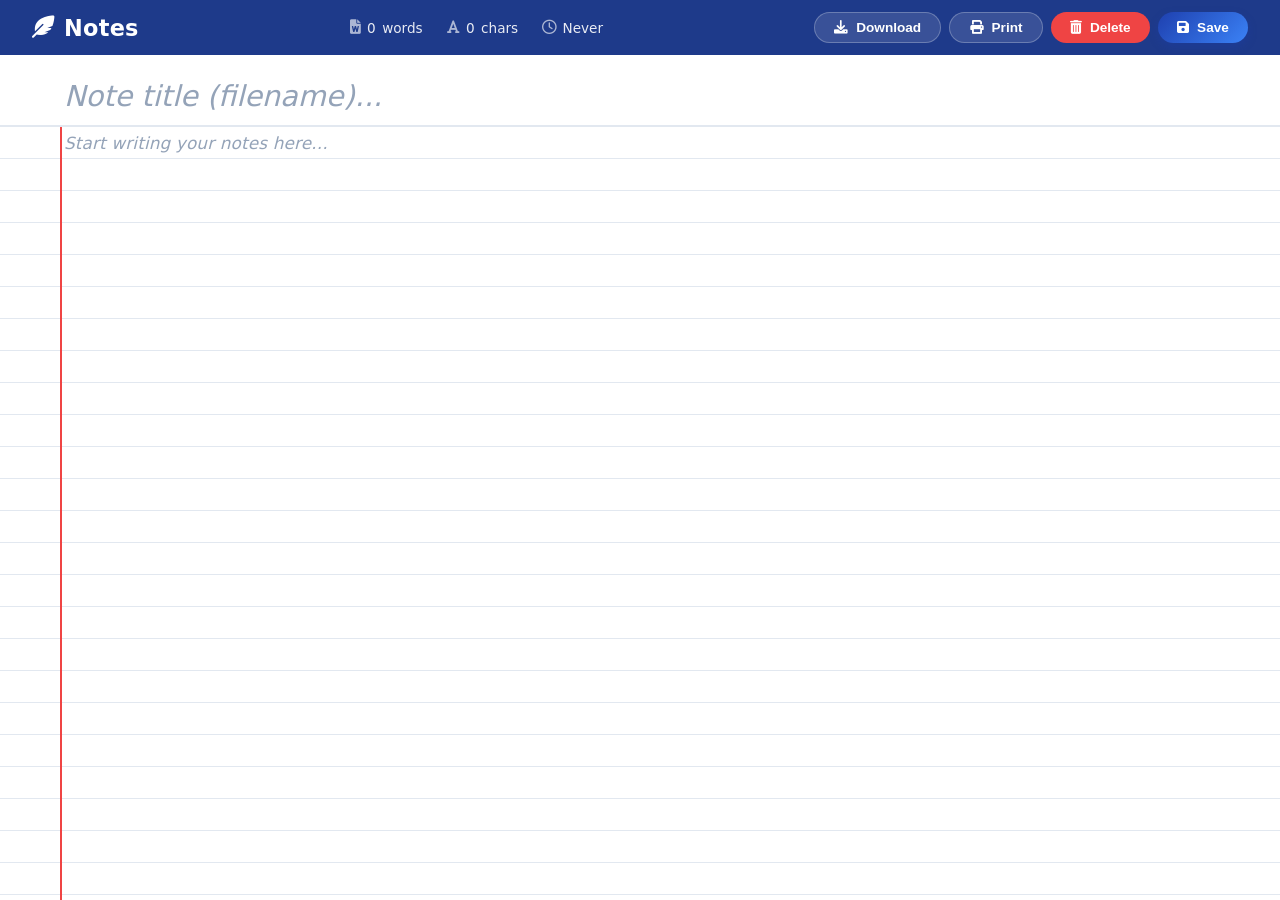
==== write.html @ 3de384b6 "Add files via upload" ====
<!DOCTYPE html>
<html lang="en">
<head>
    <meta charset="UTF-8" />
    <meta name="viewport" content="width=device-width, initial-scale=1.0"/>
    <title>E-Book Study · Write</title>
    <!-- Font Awesome (icons) -->
    <link rel="stylesheet" href="https://cdnjs.cloudflare.com/ajax/libs/font-awesome/6.0.0-beta3/css/all.min.css"/>
    <link rel="stylesheet" href="style.css">
</head>
<body class="write-page-body">

<!-- ============================== -->
<!--  PAGE: WRITE (Notebook)       -->
<!-- ============================== -->

<!-- Toast -->
<div id="toast" class="toast hidden">
    <i class="fas fa-check-circle"></i> Note Saved
</div>

<!-- Header -->
<header class="write-header">
    <div class="write-header-title">
        <i class="fas fa-feather-alt"></i> Notes
    </div>
    <div class="write-header-info">
        <span class="info-item"><i class="fas fa-file-word"></i> <span id="word-counter">0</span> words</span>
        <span class="info-item"><i class="fas fa-font"></i> <span id="char-counter">0</span> chars</span>
        <span class="info-item"><i class="far fa-clock"></i> <span id="last-saved">Never</span></span>
        <span class="info-item unsaved-badge hidden" id="unsaved-indicator"><i class="fas fa-circle"></i> Unsaved</span>
    </div>
    <div class="write-header-buttons">
        <button class="btn btn-outline-light btn-sm" id="download-btn"><i class="fas fa-download"></i> Download</button>
        <button class="btn btn-outline-light btn-sm" id="print-btn"><i class="fas fa-print"></i> Print</button>
        <button class="btn btn-danger btn-sm" id="delete-btn"><i class="fas fa-trash-alt"></i> Delete</button>
        <button class="btn btn-primary btn-sm" id="save-btn"><i class="fas fa-save"></i> Save</button>
    </div>
</header>

<!-- Editor -->
<div class="notebook-container">
    <input type="text" id="note-title" class="note-title-input" placeholder="Note title (filename)..." />
    <textarea id="editor" class="writing-area" spellcheck="false" placeholder="Start writing your notes here…"></textarea>
</div>

<script src="app.js"></script>
</body>
</html>
---- style.css ----
* {
    margin: 0;
    padding: 0;
    box-sizing: border-box;
}

:root {
    --primary-color: #1E40AF;
    --primary-light: #3B82F6;
    --primary-dark: #1E3A8A;
    --secondary-color: #DBEAFE;
    --text-color: #1F2937;
    --text-light: #6B7280;
    --bg-color: #F9FAFB;
    --card-bg: #FFFFFF;
    --danger-color: #EF4444;
    --save-blue: #2563EB;
    --shadow: 0 10px 25px -5px rgba(0,0,0,0.08), 0 8px 10px -6px rgba(0,0,0,0.02);
    --radius: 1rem;
    --transition: 0.25s ease;
}

body {
    font-family: 'Segoe UI', Roboto, system-ui, -apple-system, sans-serif;
    background-color: var(--bg-color);
    color: var(--text-color);
    min-height: 100vh;
    width: 100%;
    overflow-x: hidden;
}

/* Navbar Styles */
.navbar {
    background: linear-gradient(90deg, var(--primary-dark), var(--primary-light));
    box-shadow: 0 4px 12px rgba(0,0,0,0.12);
    position: sticky;
    top: 0;
    z-index: 50;
}

.nav-container {
    max-width: 1280px;
    width: 100%;
    margin: 0 auto;
    padding: 0.85rem 2rem;
    display: flex;
    justify-content: space-between;
    align-items: center;
    flex-wrap: wrap;
}

.nav-logo {
    color: white;
    font-size: 1.5rem;
    font-weight: 700;
    letter-spacing: -0.5px;
    display: flex;
    align-items: center;
    gap: 0.4rem;
}

.nav-menu {
    display: flex;
    gap: 2.2rem;
    list-style: none;
    align-items: center;
}

.nav-menu a {
    color: rgba(255,255,255,0.85);
    text-decoration: none;
    font-weight: 500;
    font-size: 1rem;
    padding: 0.3rem 0;
    border-bottom: 2px solid transparent;
    transition: var(--transition);
}

.nav-menu a:hover,
.nav-menu a.active {
    color: white;
    border-bottom-color: white;
    opacity: 1;
}

/* Button Styles */
.btn {
    display: inline-flex;
    align-items: center;
    gap: 0.5rem;
    padding: 0.7rem 1.6rem;
    border: none;
    border-radius: 2rem;
    font-weight: 600;
    font-size: 0.95rem;
    cursor: pointer;
    transition: all var(--transition);
    text-decoration: none;
}

.btn-primary {
    background: linear-gradient(135deg, var(--primary-color), var(--primary-light));
    color: white;
    box-shadow: 0 4px 10px rgba(30,64,175,0.3);
}
.btn-primary:hover {
    transform: translateY(-2px);
    box-shadow: 0 8px 20px rgba(30,64,175,0.35);
}

.btn-secondary {
    background: white;
    color: var(--primary-color);
    border: 2px solid var(--primary-color);
}
.btn-secondary:hover {
    background: var(--secondary-color);
}

.btn-danger {
    background: var(--danger-color);
    color: white;
}
.btn-danger:hover {
    background: #DC2626;
}

.btn-sm {
    padding: 0.45rem 1.2rem;
    font-size: 0.85rem;
}

.btn-outline-light {
    background: rgba(255,255,255,0.12);
    color: white;
    border: 1px solid rgba(255,255,255,0.25);
}
.btn-outline-light:hover {
    background: rgba(255,255,255,0.25);
}

/* Hero Section */
.hero-section {
    padding: 6rem 2rem 4rem;
    text-align: center;
}

.hero-content {
    max-width: 780px;
    margin: 0 auto;
}

.hero-content h1 {
    font-size: 3.2rem;
    font-weight: 800;
    color: var(--primary-dark);
    letter-spacing: -1px;
}

.hero-content p {
    font-size: 1.2rem;
    color: var(--text-light);
    margin: 1.5rem 0 2.5rem;
    line-height: 1.6;
}

.hero-buttons {
    display: flex;
    gap: 1rem;
    justify-content: center;
    flex-wrap: wrap;
}

/* Features Section */
.features {
    padding: 3rem 2rem 5rem;
}

.features-grid {
    max-width: 1200px;
    margin: 0 auto;
    display: grid;
    grid-template-columns: repeat(auto-fit, minmax(280px, 1fr));
    gap: 2rem;
}

.feature-card {
    background: var(--card-bg);
    padding: 2.5rem 2rem;
    border-radius: var(--radius);
    box-shadow: var(--shadow);
    text-align: center;
    transition: var(--transition);
}
.feature-card:hover {
    transform: translateY(-6px);
}

.feature-icon {
    font-size: 3rem;
    margin-bottom: 1rem;
}

.feature-card h3 {
    color: var(--primary-color);
    margin-bottom: 0.5rem;
}

.feature-card p {
    color: var(--text-light);
    font-size: 0.95rem;
}

/* Dashboard Styles */
.dashboard {
    max-width: 1280px;
    width: 100%;
    margin: 0 auto;
    padding: 2.5rem 2rem 4rem;
}

.dashboard-header {
    display: flex;
    justify-content: space-between;
    align-items: center;
    flex-wrap: wrap;
    gap: 1rem;
    margin-bottom: 2.5rem;
    padding: 1.5rem 2rem;
    background: linear-gradient(135deg, #ffffff 0%, #f8fafc 100%);
    border-radius: 16px;
    box-shadow: 0 4px 6px -1px rgba(0,0,0,0.05), 0 2px 4px -1px rgba(0,0,0,0.03);
    border: 1px solid #e2e8f0;
}

.dashboard-header h1 {
    font-size: 2rem;
    font-weight: 700;
    color: var(--primary-dark);
    display: flex;
    align-items: center;
    gap: 0.8rem;
}

.dashboard-header h1 i {
    color: var(--primary-light);
    font-size: 2.2rem;
}

.notes-grid {
    width: 100%;
    display: grid;
    grid-template-columns: repeat(auto-fill, minmax(320px, 1fr));
    gap: 1.8rem;
    align-items: start; /* Prevent cards from stretching to match height */
    justify-items: stretch;
}

.note-card {
    background: var(--card-bg);
    padding: 1.8rem;
    border-radius: 16px;
    box-shadow: 0 4px 12px rgba(0,0,0,0.06);
    cursor: pointer;
    transition: all 0.3s cubic-bezier(0.4, 0, 0.2, 1);
    border: 1px solid #e2e8f0;
    min-height: 180px; /* Set minimum height for consistency */
    max-height: 350px;
    display: flex;
    flex-direction: column;
    position: relative;
    z-index: 1;
    overflow: hidden;
}
.note-card:hover {
    transform: translateY(-8px) scale(1.01);
    box-shadow: 0 20px 40px rgba(30, 64, 175, 0.12);
    border-color: var(--primary-light);
    z-index: 10;
}
.note-card::before {
    content: '';
    position: absolute;
    top: 0;
    left: 0;
    right: 0;
    height: 4px;
    background: linear-gradient(90deg, var(--primary-dark), var(--primary-light));
}

.note-card .note-card-header {
    display: flex;
    justify-content: space-between;
    align-items: center;
    gap: 1rem;
    margin-bottom: 0.8rem;
}

.note-card h3 {
    color: var(--primary-dark);
    font-size: 1.3rem;
    font-weight: 600;
    margin: 0;
    display: flex;
    align-items: center;
    gap: 0.6rem;
    word-wrap: break-word;
    overflow-wrap: break-word;
    hyphens: auto;
    flex: 1;
}

.note-card h3 i {
    color: var(--primary-light);
}

.delete-card-btn {
    background: transparent;
    border: none;
    color: #ef4444;
    cursor: pointer;
    font-size: 1.1rem;
    padding: 0.3rem 0.5rem;
    border-radius: 6px;
    transition: all 0.2s ease;
}

.delete-card-btn:hover {
    background: rgba(239, 68, 68, 0.1);
    transform: scale(1.1);
}

.note-card p {
    color: var(--text);
    font-size: 0.98rem;
    line-height: 1.7;
    display: -webkit-box;
    -webkit-line-clamp: 4;
    -webkit-box-orient: vertical;
    overflow: hidden;
    word-wrap: break-word;
    overflow-wrap: break-word;
    flex-grow: 1;
    margin-bottom: 0.5rem;
}

.note-card .note-date {
    margin-top: auto; /* Push date to bottom of card */
    padding-top: 1rem;
    font-size: 0.85rem;
    color: var(--text-light);
    opacity: 0.8;
    display: flex;
    align-items: center;
    gap: 0.5rem;
    border-top: 1px solid #f1f5f9;
}

.empty-notes {
    grid-column: 1 / -1;
    text-align: center;
    padding: 5rem 2rem;
    background: linear-gradient(135deg, #ffffff 0%, #f8fafc 100%);
    border-radius: 20px;
    box-shadow: 0 10px 25px -5px rgba(0,0,0,0.05);
    border: 2px dashed #cbd5e1;
}
.empty-notes i {
    font-size: 4.5rem;
    color: var(--text-light);
    opacity: 0.25;
    margin-bottom: 1.5rem;
}
.empty-notes h3 {
    color: var(--text-light);
    font-weight: 500;
    font-size: 1.3rem;
    margin-bottom: 0.5rem;
}
.empty-notes p {
    color: var(--text-light);
    opacity: 0.7;
    margin-bottom: 1.5rem;
}

/* Write Page Styles (Full Notebook App) */
.write-page-body {
    background-color: white;
    margin: 0;
    padding: 0;
    min-height: 100vh;
    display: flex;
    flex-direction: column;
}

.write-page-body .navbar {
    display: none;
}

.toast {
    position: fixed;
    top: 5.5rem;
    right: 2rem;
    background: var(--primary-dark);
    color: white;
    padding: 0.8rem 1.8rem;
    border-radius: 3rem;
    box-shadow: 0 8px 24px rgba(0,0,0,0.15);
    z-index: 1000;
    transform: translateX(120%);
    transition: transform 0.35s cubic-bezier(0.34, 1.56, 0.64, 1);
    font-weight: 500;
    display: flex;
    align-items: center;
    gap: 0.6rem;
}

.toast.show {
    transform: translateX(0);
}

.toast.hidden {
    display: none;
}

.write-header {
    background: var(--primary-dark);
    padding: 0.75rem 2rem;
    display: flex;
    flex-wrap: wrap;
    align-items: center;
    justify-content: space-between;
    gap: 0.8rem 1.5rem;
    flex-shrink: 0;
    box-shadow: 0 2px 8px rgba(0,0,0,0.08);
}

.write-header-title {
    color: white;
    font-size: 1.4rem;
    font-weight: 600;
    letter-spacing: 0.3px;
    display: flex;
    align-items: center;
    gap: 0.6rem;
}

.write-header-info {
    display: flex;
    flex-wrap: wrap;
    align-items: center;
    gap: 1.5rem;
    color: rgba(255,255,255,0.9);
    font-size: 0.85rem;
}

.write-header-info .info-item {
    display: flex;
    align-items: center;
    gap: 0.4rem;
}

.write-header-info .info-item i {
    font-size: 0.9rem;
    opacity: 0.7;
}

.unsaved-badge {
    color: #fcd34d;
    font-weight: 500;
}

.unsaved-badge.hidden {
    display: none;
}

.write-header-buttons {
    display: flex;
    flex-wrap: wrap;
    gap: 0.5rem;
}

.notebook-container {
    flex: 1;
    width: 100%;
    background: white;
    position: relative;
    display: flex;
    flex-direction: column;
}

.note-title-input {
    width: 100%;
    padding: 1.5rem 3rem 0.75rem 4rem;
    border: none;
    outline: none;
    font-size: 1.8rem;
    font-weight: 700;
    color: #1e293b;
    background: white;
    font-family: 'Segoe UI', 'Inter', system-ui, sans-serif;
    border-bottom: 2px solid #e2e8f0;
}

.note-title-input::placeholder {
    color: #94a3b8;
    font-style: italic;
    font-weight: 400;
}

.writing-area {
    width: 100%;
    flex: 1;
    min-height: calc(100vh - 70px - 100px);
    height: auto;
    padding: 0 3rem 2rem 4rem;
    border: none;
    outline: none;
    resize: none;
    font-size: 1.05rem;
    line-height: 32px;
    color: #1e293b;
    background: white;
    background-image: linear-gradient(#ef4444, #ef4444), linear-gradient(transparent 31px, #e2e8f0 31px);
    background-size: 2px 100%, 100% 32px;
    background-position: 60px 0, 0 0;
    background-repeat: no-repeat, repeat;
    background-attachment: local, local;
    font-family: 'Segoe UI', 'Inter', system-ui, sans-serif;
    letter-spacing: 0.01em;
}

.writing-area::placeholder {
    color: #94a3b8;
    font-style: italic;
}

.writing-area::-webkit-scrollbar {
    width: 10px;
}
.writing-area::-webkit-scrollbar-track {
    background: #f1f5f9;
}
.writing-area::-webkit-scrollbar-thumb {
    background: #cbd5e1;
    border-radius: 8px;
}
.writing-area::-webkit-scrollbar-thumb:hover {
    background: #94a3b8;
}

/* Responsive Design for all pages */
@media (max-width: 768px) {
    .hero-content h1 { font-size: 2.4rem; }
    .nav-container { flex-direction: column; gap: 0.6rem; }
    .nav-menu { gap: 1.2rem; }
    .write-header { flex-direction: column; align-items: stretch; }
    .write-header-info { justify-content: flex-start; font-size: 0.8rem; gap: 0.8rem; }
    .write-header-buttons { justify-content: flex-start; }
    .note-title-input { padding: 1.2rem 1.5rem 0.75rem 3rem; font-size: 1.4rem; }
    .writing-area { 
        padding: 0 1.5rem 1.5rem 3rem; 
        font-size: 1rem;
        background-position: 40px 0, 0 0;
    }
    .dashboard { padding: 1.5rem; }
}

@media (max-width: 480px) {
    .hero-buttons .btn { width: 100%; justify-content: center; }
    .dashboard-header { flex-direction: column; align-items: flex-start; }
}

/* Print Styles */
@media print {
    .write-header, .toast, .navbar { display: none !important; }
    .writing-area { min-height: 100vh; background: white !important; }
}
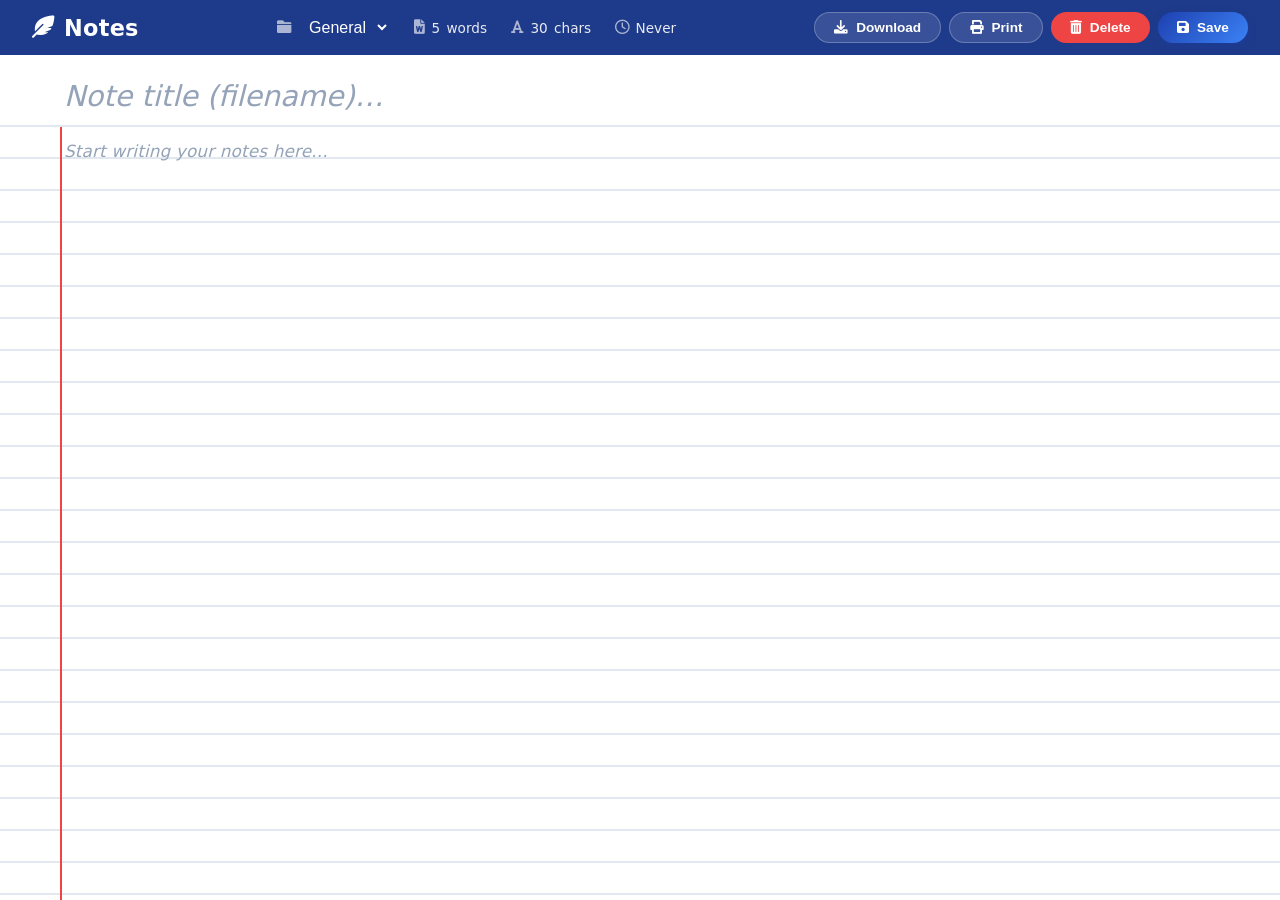
==== commit 708458dd: "Add files via upload" ====
--- a/write.html
+++ b/write.html
@@ -25,6 +25,12 @@
         <i class="fas fa-feather-alt"></i> Notes
     </div>
     <div class="write-header-info">
+        <span class="info-item"><i class="fas fa-folder"></i> 
+            <select id="note-category" style="background: transparent; border: none; color: white; font-size: 1rem; font-weight: 500; cursor: pointer;">
+                <option value="general" style="color: #1e293b;">General</option>
+                <option value="java" style="color: #1e293b;">Java</option>
+            </select>
+        </span>
         <span class="info-item"><i class="fas fa-file-word"></i> <span id="word-counter">0</span> words</span>
         <span class="info-item"><i class="fas fa-font"></i> <span id="char-counter">0</span> chars</span>
         <span class="info-item"><i class="far fa-clock"></i> <span id="last-saved">Never</span></span>
@@ -40,10 +46,10 @@
 
 <!-- Editor -->
 <div class="notebook-container">
-    <input type="text" id="note-title" class="note-title-input" placeholder="Note title (filename)..." />
-    <textarea id="editor" class="writing-area" spellcheck="false" placeholder="Start writing your notes here…"></textarea>
+    <input type="text" id="note-title" class="note-title-input" placeholder="Note title (filename)…" />
+    <div id="editor" class="writing-area" contenteditable="true" spellcheck="false"></div>
 </div>
 
 <script src="app.js"></script>
 </body>
-</html>+</html>
--- a/style.css
+++ b/style.css
@@ -223,8 +223,7 @@
     display: flex;
     justify-content: space-between;
     align-items: center;
-    flex-wrap: wrap;
-    gap: 1rem;
+    gap: 1.5rem;
     margin-bottom: 2.5rem;
     padding: 1.5rem 2rem;
     background: linear-gradient(135deg, #ffffff 0%, #f8fafc 100%);
@@ -254,6 +253,28 @@
     gap: 1.8rem;
     align-items: start; /* Prevent cards from stretching to match height */
     justify-items: stretch;
+}
+
+.category-section {
+    margin-bottom: 3rem;
+}
+
+.category-title {
+    font-size: 1.75rem;
+    font-weight: 700;
+    color: #1e3a8a;
+    margin-bottom: 1.5rem;
+    display: flex;
+    align-items: center;
+    gap: 0.75rem;
+}
+
+.category-title i {
+    color: #3b82f6;
+}
+
+.dashboard-content {
+    width: 100%;
 }
 
 .note-card {
@@ -465,6 +486,33 @@
     opacity: 0.7;
 }
 
+.write-header-info .info-item select {
+    background: transparent;
+    border: 1px solid rgba(255,255,255,0.3);
+    color: white;
+    font-size: 1rem;
+    font-weight: 500;
+    cursor: pointer;
+    padding: 0.25rem 0.5rem;
+    border-radius: 0.5rem;
+    transition: all 0.2s ease;
+}
+
+.write-header-info .info-item select:hover {
+    border-color: rgba(255,255,255,0.6);
+}
+
+.write-header-info .info-item select:focus {
+    outline: none;
+    border-color: white;
+    background: rgba(255,255,255,0.1);
+}
+
+.write-header-info .info-item select option {
+    color: #1e293b;
+    background: white;
+}
+
 .unsaved-badge {
     color: #fcd34d;
     font-weight: 500;
@@ -507,27 +555,52 @@
     font-style: italic;
     font-weight: 400;
 }
-
 .writing-area {
     width: 100%;
     flex: 1;
     min-height: calc(100vh - 70px - 100px);
     height: auto;
     padding: 0 3rem 2rem 4rem;
+    padding-top: 8px;
     border: none;
     outline: none;
-    resize: none;
     font-size: 1.05rem;
     line-height: 32px;
     color: #1e293b;
     background: white;
-    background-image: linear-gradient(#ef4444, #ef4444), linear-gradient(transparent 31px, #e2e8f0 31px);
+    background-image: linear-gradient(#ef4444, #ef4444), linear-gradient(transparent 30px, #e2e8f0 30px);
     background-size: 2px 100%, 100% 32px;
     background-position: 60px 0, 0 0;
     background-repeat: no-repeat, repeat;
     background-attachment: local, local;
     font-family: 'Segoe UI', 'Inter', system-ui, sans-serif;
     letter-spacing: 0.01em;
+    white-space: pre-wrap;
+    word-wrap: break-word;
+    vertical-align: baseline;
+}
+
+.writing-area.placeholder {
+    color: #94a3b8;
+    font-style: italic;
+}
+
+.writing-area:empty::before {
+    content: "Start writing your notes here…";
+    color: #94a3b8;
+    font-style: italic;
+}
+
+.writing-area img {
+    max-width: 100%;
+    height: auto;
+    border-radius: 0.5rem;
+    margin: 16px 0;
+    display: block;
+}
+
+.writing-area div {
+    line-height: 32px;
 }
 
 .writing-area::placeholder {
@@ -564,11 +637,222 @@
         background-position: 40px 0, 0 0;
     }
     .dashboard { padding: 1.5rem; }
+    .dashboard-header { flex-direction: column; align-items: stretch; gap: 1rem; }
+    .search-container { max-width: 100%; }
+    .category-toggle { justify-content: center; }
 }
 
 @media (max-width: 480px) {
     .hero-buttons .btn { width: 100%; justify-content: center; }
-    .dashboard-header { flex-direction: column; align-items: flex-start; }
+    .dashboard-header { flex-direction: column; align-items: stretch; gap: 1rem; }
+    .search-container { max-width: 100%; }
+    .category-toggle { flex-direction: column; }
+    .toggle-btn { width: 100%; justify-content: center; }
+}
+
+/* Search Styles */
+.search-container {
+    flex: 1;
+    max-width: 400px;
+    position: relative;
+}
+
+.search-icon {
+    position: absolute;
+    left: 1rem;
+    top: 50%;
+    transform: translateY(-50%);
+    color: #94a3b8;
+}
+
+.search-input {
+    width: 100%;
+    padding: 0.9rem 1rem 0.9rem 3rem;
+    border: 2px solid #e2e8f0;
+    border-radius: 12px;
+    font-size: 1rem;
+    transition: all 0.2s ease;
+    outline: none;
+}
+
+.search-input:focus {
+    border-color: var(--primary-light);
+    box-shadow: 0 0 0 4px rgba(59, 130, 246, 0.1);
+}
+
+/* Category Toggle Buttons */
+.category-toggle {
+    display: flex;
+    gap: 0.5rem;
+    background: #f1f5f9;
+    padding: 0.3rem;
+    border-radius: 12px;
+}
+
+.toggle-btn {
+    padding: 0.6rem 1.2rem;
+    border: none;
+    border-radius: 10px;
+    background: transparent;
+    color: #64748b;
+    font-size: 0.95rem;
+    font-weight: 600;
+    cursor: pointer;
+    transition: all 0.2s ease;
+    display: flex;
+    align-items: center;
+    gap: 0.5rem;
+}
+
+.toggle-btn:hover {
+    background: #e2e8f0;
+    color: #334155;
+}
+
+.toggle-btn.active {
+    background: white;
+    color: #1e3a8a;
+    box-shadow: 0 2px 8px rgba(0,0,0,0.08);
+}
+
+/* Category Selector Styles */
+.category-selector {
+    padding: 0.6rem 1.2rem;
+    border-radius: 10px;
+    border: 2px solid #e2e8f0;
+    background: white;
+    font-size: 0.95rem;
+    font-weight: 500;
+    cursor: pointer;
+    outline: none;
+    transition: all 0.2s ease;
+    color: #1e293b;
+}
+
+.category-selector:focus {
+    border-color: var(--primary-light);
+    box-shadow: 0 0 0 4px rgba(59, 130, 246, 0.1);
+}
+
+/* Excel-like Table Styles */
+.table-wrapper {
+    width: 100%;
+    overflow-x: auto;
+    background: white;
+    border-radius: 12px;
+    box-shadow: 0 4px 12px rgba(0,0,0,0.06);
+    border: 1px solid #e2e8f0;
+    /* Hide scrollbar but keep scrolling */
+    -ms-overflow-style: none;  /* IE and Edge */
+    scrollbar-width: none;  /* Firefox */
+}
+
+/* Hide scrollbar for Chrome, Safari and Opera */
+.table-wrapper::-webkit-scrollbar {
+    display: none;
+}
+
+.notes-table {
+    width: 100%;
+    border-collapse: collapse;
+    font-size: 0.95rem;
+}
+
+.notes-table thead {
+    background: linear-gradient(135deg, #f8fafc 0%, #e2e8f0 100%);
+}
+
+.notes-table th {
+    padding: 1rem 1.2rem;
+    text-align: left;
+    font-weight: 600;
+    color: #334155;
+    border-bottom: 2px solid #cbd5e1;
+    white-space: nowrap;
+}
+
+.notes-table tbody tr {
+    border-bottom: 1px solid #f1f5f9;
+    transition: all 0.2s ease;
+    cursor: pointer;
+}
+
+.notes-table tbody tr:hover {
+    background: #f0f9ff;
+    transform: scale(1.002);
+}
+
+.notes-table tbody tr:last-child {
+    border-bottom: none;
+}
+
+.note-cell {
+    padding: 1rem 1.2rem;
+    color: #1e293b;
+}
+
+.note-title {
+    font-weight: 600;
+    color: #1e3a8a;
+    min-width: 200px;
+}
+
+.note-category {
+    min-width: 120px;
+}
+
+.note-content {
+    color: #475569;
+    max-width: 400px;
+    overflow: hidden;
+    text-overflow: ellipsis;
+    white-space: nowrap;
+}
+
+.note-date {
+    color: #64748b;
+    font-size: 0.9rem;
+    min-width: 180px;
+}
+
+.note-actions {
+    min-width: 80px;
+    text-align: center;
+}
+
+.category-badge {
+    display: inline-block;
+    padding: 0.3rem 0.8rem;
+    border-radius: 20px;
+    font-size: 0.85rem;
+    font-weight: 600;
+    text-transform: capitalize;
+}
+
+.java-badge {
+    background: linear-gradient(135deg, #fef3c7 0%, #fde68a 100%);
+    color: #92400e;
+}
+
+.general-badge {
+    background: linear-gradient(135deg, #e0e7ff 0%, #c7d2fe 100%);
+    color: #3730a3;
+}
+
+.delete-row-btn {
+    background: transparent;
+    border: none;
+    color: #ef4444;
+    cursor: pointer;
+    font-size: 1rem;
+    padding: 0.4rem 0.6rem;
+    border-radius: 6px;
+    transition: all 0.2s ease;
+}
+
+.delete-row-btn:hover {
+    background: #fee2e2;
+    transform: scale(1.1);
 }
 
 /* Print Styles */
